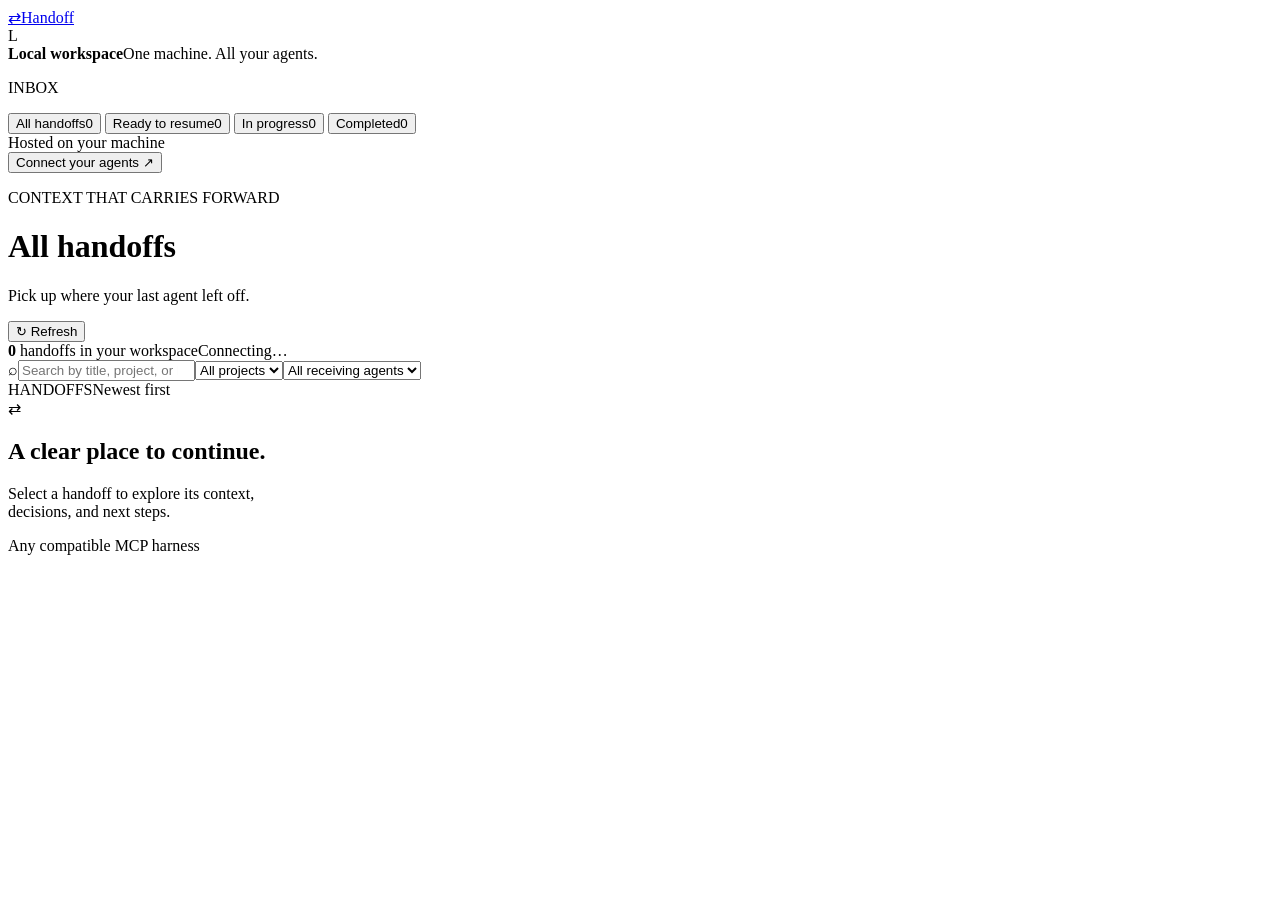
==== src/handoff/static/index.html @ b5a55a9b "Initial commit: containerized Handoff MCP service" ====
<!doctype html>
<html lang="en">
<head>
  <meta charset="utf-8"><meta name="viewport" content="width=device-width,initial-scale=1">
  <meta name="theme-color" content="#f6f7f4"><title>Handoff · Local agent inbox</title>
  <link rel="icon" href="data:image/svg+xml,%3Csvg xmlns='http://www.w3.org/2000/svg' viewBox='0 0 40 40'%3E%3Crect width='40' height='40' rx='12' fill='%231e5944'/%3E%3Cpath d='M9 15h20m-6-6 6 6-6 6M31 26H11m6-6-6 6 6 6' fill='none' stroke='white' stroke-width='3'/%3E%3C/svg%3E">
  <link rel="stylesheet" href="/assets/style.css"><script src="/assets/app.js" defer></script>
</head>
<body>
  <div id="app" class="app">
    <aside class="sidebar">
      <a href="/" class="brand"><span class="brand-icon" aria-hidden="true">⇄</span>Handoff</a>
      <div class="workspace"><span class="workspace-avatar">L</span><div><strong>Local workspace</strong><span>One machine. All your agents.</span></div></div>
      <p class="nav-label">INBOX</p>
      <nav aria-label="Handoff status">
        <button class="nav-item active" data-status="all"><span>All handoffs</span><span class="count" id="count-all">0</span></button>
        <button class="nav-item" data-status="available"><span><i class="dot available"></i>Ready to resume</span><span class="count" id="count-available">0</span></button>
        <button class="nav-item" data-status="claimed"><span><i class="dot claimed"></i>In progress</span><span class="count" id="count-claimed">0</span></button>
        <button class="nav-item" data-status="completed"><span><i class="dot completed"></i>Completed</span><span class="count" id="count-completed">0</span></button>
      </nav>
      <div class="sidebar-bottom"><div class="local-status"><i class="dot available"></i><span>Hosted on your machine</span></div><button id="setup-button" class="subtle-button">Connect your agents <span>↗</span></button></div>
    </aside>
    <main class="main">
      <header class="page-header"><div><p class="eyebrow">CONTEXT THAT CARRIES FORWARD</p><h1 id="page-title">All handoffs</h1><p class="muted">Pick up where your last agent left off.</p></div><button id="refresh-button" class="button secondary">↻ <span>Refresh</span></button></header>
      <div class="summary-bar"><span><strong id="summary-total">0</strong> handoffs in your workspace</span><span id="sync-state" class="small muted" role="status">Connecting…</span></div>
      <div class="filters"><label class="search-field"><span aria-hidden="true">⌕</span><input id="search" type="search" placeholder="Search by title, project, or ID" aria-label="Search handoffs"></label><select id="project-filter" aria-label="Filter by project"><option value="">All projects</option></select><select id="target-filter" aria-label="Filter by receiving agent"><option value="">All receiving agents</option></select></div>
      <p id="global-error" class="error" role="alert" hidden></p>
      <div class="inbox-layout">
        <section class="list-panel" aria-label="Handoffs"><div class="list-heading"><span id="list-label">HANDOFFS</span><span class="small muted">Newest first</span></div><div id="handoff-list" aria-live="polite"></div><button id="load-more" class="button secondary load-more" hidden>Load more handoffs</button></section>
        <section id="detail" class="detail-panel" aria-label="Handoff details"><div class="empty-detail"><span class="empty-icon" aria-hidden="true">⇄</span><h2>A clear place to continue.</h2><p>Select a handoff to explore its context,<br>decisions, and next steps.</p><span class="small muted">Any compatible MCP harness</span></div></section>
      </div>
    </main>
  </div>
  <dialog id="setup-dialog"><div class="dialog-heading"><h2>Connect your agents</h2><button id="close-setup" class="icon-button" aria-label="Close connection instructions">×</button></div><p class="muted">Add this local Streamable HTTP MCP server to your harness. No token or login is needed.</p><h3>MCP URL</h3><pre id="mcp-url"></pre><button id="copy-mcp-url" class="button secondary" type="button">Copy MCP URL</button><h3>Codex</h3><pre id="codex-add"></pre><h3>Claude Code</h3><pre id="claude-add"></pre><p class="small muted">In Cursor, OMP, or another compatible client, add an HTTP server with the URL above and authentication set to None. Open a fresh agent session, then ask it to upload a handoff.</p></dialog>
  <dialog id="copy-dialog"><div class="dialog-heading"><h2>Copy this text</h2><button id="close-copy" class="icon-button" aria-label="Close copy text">×</button></div><p class="muted">Your browser couldn’t use the clipboard. The text is selected below; press Ctrl+C or ⌘C to copy it.</p><textarea id="copy-text" class="copy-text" aria-label="Text to copy" readonly></textarea></dialog>
  <div id="toast" role="status" class="toast" hidden></div>
</body>
</html>
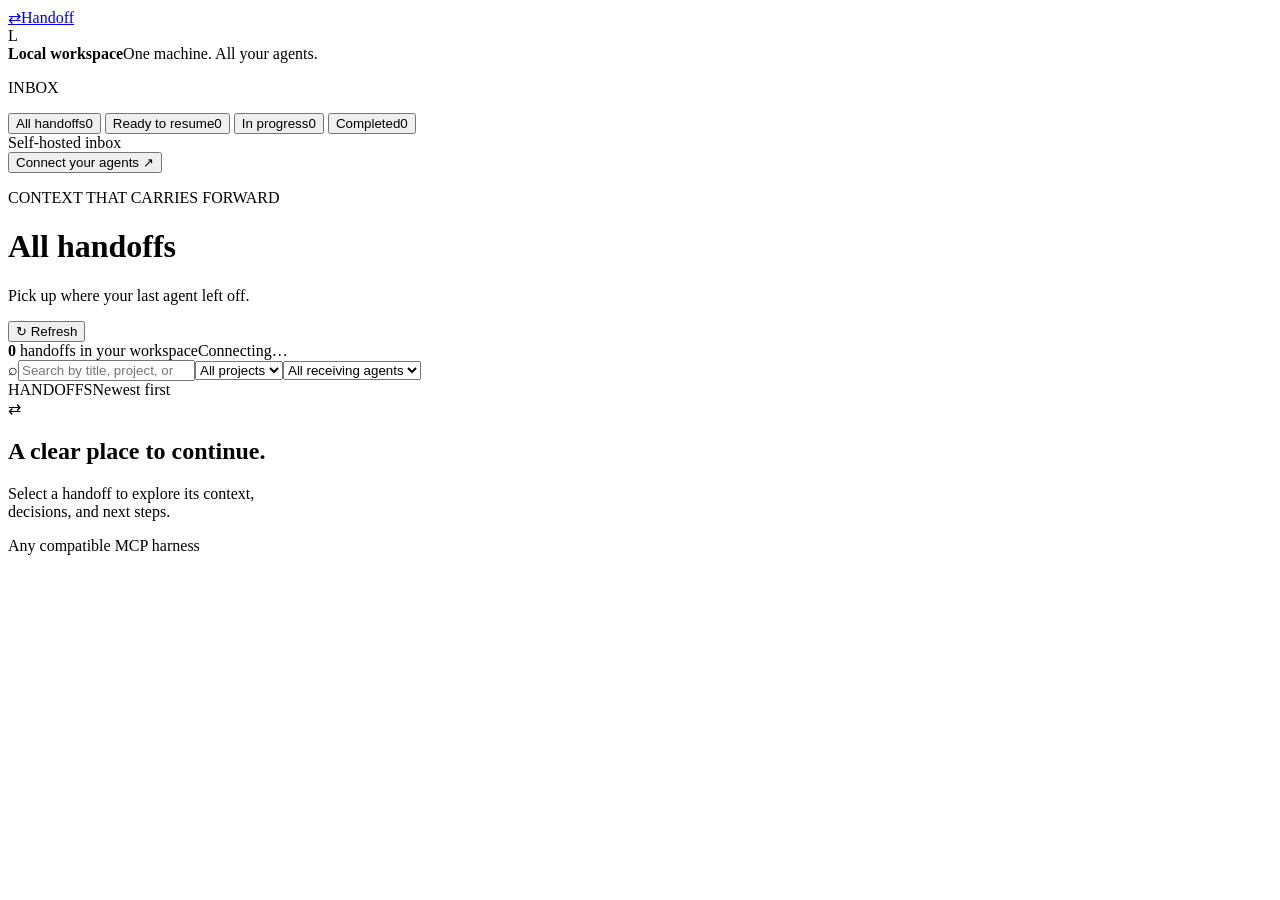
==== commit be5b30b9: "Support Tailscale hosting and document Hermes MCP setup" ====
--- a/src/handoff/static/index.html
+++ b/src/handoff/static/index.html
@@ -18,7 +18,7 @@
         <button class="nav-item" data-status="claimed"><span><i class="dot claimed"></i>In progress</span><span class="count" id="count-claimed">0</span></button>
         <button class="nav-item" data-status="completed"><span><i class="dot completed"></i>Completed</span><span class="count" id="count-completed">0</span></button>
       </nav>
-      <div class="sidebar-bottom"><div class="local-status"><i class="dot available"></i><span>Hosted on your machine</span></div><button id="setup-button" class="subtle-button">Connect your agents <span>↗</span></button></div>
+      <div class="sidebar-bottom"><div class="local-status"><i class="dot available"></i><span>Self-hosted inbox</span></div><button id="setup-button" class="subtle-button">Connect your agents <span>↗</span></button></div>
     </aside>
     <main class="main">
       <header class="page-header"><div><p class="eyebrow">CONTEXT THAT CARRIES FORWARD</p><h1 id="page-title">All handoffs</h1><p class="muted">Pick up where your last agent left off.</p></div><button id="refresh-button" class="button secondary">↻ <span>Refresh</span></button></header>
@@ -31,7 +31,7 @@
       </div>
     </main>
   </div>
-  <dialog id="setup-dialog"><div class="dialog-heading"><h2>Connect your agents</h2><button id="close-setup" class="icon-button" aria-label="Close connection instructions">×</button></div><p class="muted">Add this local Streamable HTTP MCP server to your harness. No token or login is needed.</p><h3>MCP URL</h3><pre id="mcp-url"></pre><button id="copy-mcp-url" class="button secondary" type="button">Copy MCP URL</button><h3>Codex</h3><pre id="codex-add"></pre><h3>Claude Code</h3><pre id="claude-add"></pre><p class="small muted">In Cursor, OMP, or another compatible client, add an HTTP server with the URL above and authentication set to None. Open a fresh agent session, then ask it to upload a handoff.</p></dialog>
+  <dialog id="setup-dialog"><div class="dialog-heading"><h2>Connect your agents</h2><button id="close-setup" class="icon-button" aria-label="Close connection instructions">×</button></div><p class="muted">Add this Streamable HTTP MCP server to your harness. No token or login is needed.</p><h3>MCP URL</h3><pre id="mcp-url"></pre><button id="copy-mcp-url" class="button secondary" type="button">Copy MCP URL</button><h3>Codex</h3><pre id="codex-add"></pre><h3>Claude Code</h3><pre id="claude-add"></pre><p class="small muted">In Cursor, OMP, Hermes Agent, or another compatible client, add an HTTP server with the URL above and authentication set to None. Open a fresh agent session, then ask it to upload a handoff.</p></dialog>
   <dialog id="copy-dialog"><div class="dialog-heading"><h2>Copy this text</h2><button id="close-copy" class="icon-button" aria-label="Close copy text">×</button></div><p class="muted">Your browser couldn’t use the clipboard. The text is selected below; press Ctrl+C or ⌘C to copy it.</p><textarea id="copy-text" class="copy-text" aria-label="Text to copy" readonly></textarea></dialog>
   <div id="toast" role="status" class="toast" hidden></div>
 </body>
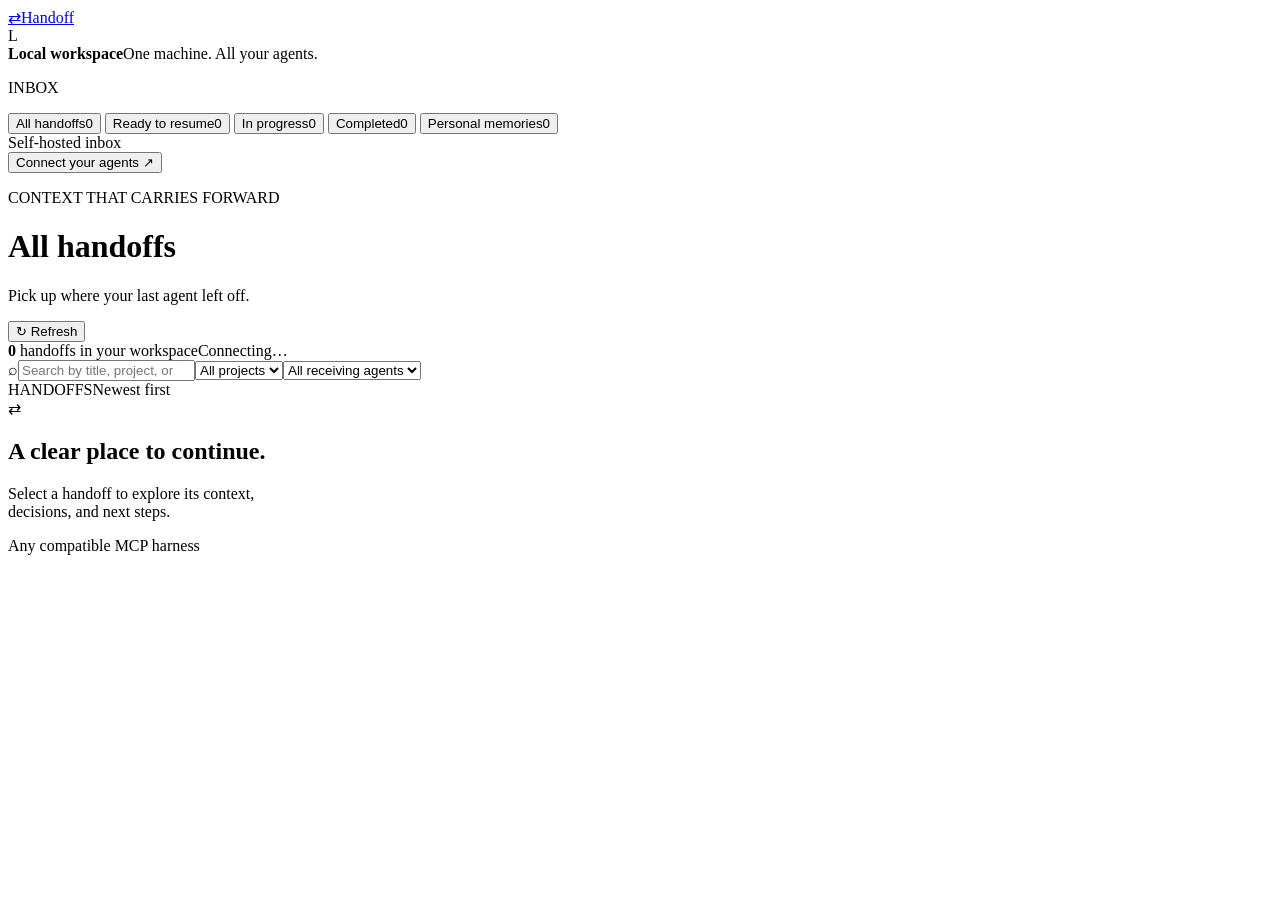
==== commit c1fceec1: "Add shared personal memories (0.3.0) Adds handoff_memory_read/update/forget/export tools, memory-upd" ====
--- a/src/handoff/static/index.html
+++ b/src/handoff/static/index.html
@@ -12,15 +12,17 @@
       <a href="/" class="brand"><span class="brand-icon" aria-hidden="true">⇄</span>Handoff</a>
       <div class="workspace"><span class="workspace-avatar">L</span><div><strong>Local workspace</strong><span>One machine. All your agents.</span></div></div>
       <p class="nav-label">INBOX</p>
-      <nav aria-label="Handoff status">
+      <nav aria-label="Handoff navigation">
         <button class="nav-item active" data-status="all"><span>All handoffs</span><span class="count" id="count-all">0</span></button>
         <button class="nav-item" data-status="available"><span><i class="dot available"></i>Ready to resume</span><span class="count" id="count-available">0</span></button>
         <button class="nav-item" data-status="claimed"><span><i class="dot claimed"></i>In progress</span><span class="count" id="count-claimed">0</span></button>
         <button class="nav-item" data-status="completed"><span><i class="dot completed"></i>Completed</span><span class="count" id="count-completed">0</span></button>
+        <button id="memories-button" class="nav-item"><span>Personal memories</span><span class="count" id="count-memories">0</span></button>
       </nav>
       <div class="sidebar-bottom"><div class="local-status"><i class="dot available"></i><span>Self-hosted inbox</span></div><button id="setup-button" class="subtle-button">Connect your agents <span>↗</span></button></div>
     </aside>
     <main class="main">
+      <div id="handoff-view">
       <header class="page-header"><div><p class="eyebrow">CONTEXT THAT CARRIES FORWARD</p><h1 id="page-title">All handoffs</h1><p class="muted">Pick up where your last agent left off.</p></div><button id="refresh-button" class="button secondary">↻ <span>Refresh</span></button></header>
       <div class="summary-bar"><span><strong id="summary-total">0</strong> handoffs in your workspace</span><span id="sync-state" class="small muted" role="status">Connecting…</span></div>
       <div class="filters"><label class="search-field"><span aria-hidden="true">⌕</span><input id="search" type="search" placeholder="Search by title, project, or ID" aria-label="Search handoffs"></label><select id="project-filter" aria-label="Filter by project"><option value="">All projects</option></select><select id="target-filter" aria-label="Filter by receiving agent"><option value="">All receiving agents</option></select></div>
@@ -29,9 +31,20 @@
         <section class="list-panel" aria-label="Handoffs"><div class="list-heading"><span id="list-label">HANDOFFS</span><span class="small muted">Newest first</span></div><div id="handoff-list" aria-live="polite"></div><button id="load-more" class="button secondary load-more" hidden>Load more handoffs</button></section>
         <section id="detail" class="detail-panel" aria-label="Handoff details"><div class="empty-detail"><span class="empty-icon" aria-hidden="true">⇄</span><h2>A clear place to continue.</h2><p>Select a handoff to explore its context,<br>decisions, and next steps.</p><span class="small muted">Any compatible MCP harness</span></div></section>
       </div>
+      </div>
+      <div id="memory-view" hidden>
+        <header class="page-header"><div><p class="eyebrow">PERSONAL CONTEXT THAT TRAVELS WITH YOU</p><h1>Personal memories</h1><p class="muted">What your agents know about you, shared across harnesses.</p></div><button id="memory-refresh" class="button secondary">↻ <span>Refresh</span></button></header>
+        <div class="summary-bar"><span><strong id="memory-total">0</strong> personal memories</span><span id="memory-sync" class="small muted" role="status">Connecting…</span></div>
+        <div class="filters"><label class="search-field"><span aria-hidden="true">⌕</span><input id="memory-search" type="search" placeholder="Search personal memories" aria-label="Search personal memories"></label><select id="memory-category" aria-label="Filter memories by category"><option value="">All categories</option><option value="fact">Facts</option><option value="preference">Preferences</option><option value="habit">Habits</option><option value="goal">Goals</option><option value="project_context">Project context</option></select></div>
+        <p id="memory-error" class="error" role="alert" hidden></p>
+        <div class="inbox-layout">
+          <section class="list-panel" aria-label="Personal memories"><div class="list-heading"><span>MEMORIES</span><span class="small muted">By topic</span></div><div id="memory-list" aria-live="polite"></div><button id="memory-more" class="button secondary load-more" hidden>Load more memories</button></section>
+          <section id="memory-detail" class="detail-panel" aria-label="Personal memory details"><div class="empty-detail"><span class="empty-icon" aria-hidden="true">◎</span><h2>Personal context, in one place.</h2><p>Select a memory to see its source and latest update.</p><span class="small muted">Ask your harness to “update my Handoff memory”.</span></div></section>
+        </div>
+      </div>
     </main>
   </div>
-  <dialog id="setup-dialog"><div class="dialog-heading"><h2>Connect your agents</h2><button id="close-setup" class="icon-button" aria-label="Close connection instructions">×</button></div><p class="muted">Add this Streamable HTTP MCP server to your harness. No token or login is needed.</p><h3>MCP URL</h3><pre id="mcp-url"></pre><button id="copy-mcp-url" class="button secondary" type="button">Copy MCP URL</button><h3>Codex</h3><pre id="codex-add"></pre><h3>Claude Code</h3><pre id="claude-add"></pre><p class="small muted">In Cursor, OMP, Hermes Agent, or another compatible client, add an HTTP server with the URL above and authentication set to None. Open a fresh agent session, then ask it to upload a handoff.</p></dialog>
+  <dialog id="setup-dialog"><div class="dialog-heading"><h2>Connect your agents</h2><button id="close-setup" class="icon-button" aria-label="Close connection instructions">×</button></div><p class="muted">Add this Streamable HTTP MCP server to your harness. No token or login is needed.</p><h3>MCP URL</h3><pre id="mcp-url"></pre><button id="copy-mcp-url" class="button secondary" type="button">Copy MCP URL</button><h3>Codex</h3><pre id="codex-add"></pre><h3>Claude Code</h3><pre id="claude-add"></pre><p class="small muted">In Cursor, OMP, Hermes Agent, or another compatible client, add an HTTP server with the URL above and authentication set to None. Open a fresh agent session, then ask it to upload a handoff or “update my Handoff memory”. To retrieve personal memories in another harness, say “import my Handoff memory”.</p></dialog>
   <dialog id="copy-dialog"><div class="dialog-heading"><h2>Copy this text</h2><button id="close-copy" class="icon-button" aria-label="Close copy text">×</button></div><p class="muted">Your browser couldn’t use the clipboard. The text is selected below; press Ctrl+C or ⌘C to copy it.</p><textarea id="copy-text" class="copy-text" aria-label="Text to copy" readonly></textarea></dialog>
   <div id="toast" role="status" class="toast" hidden></div>
 </body>
